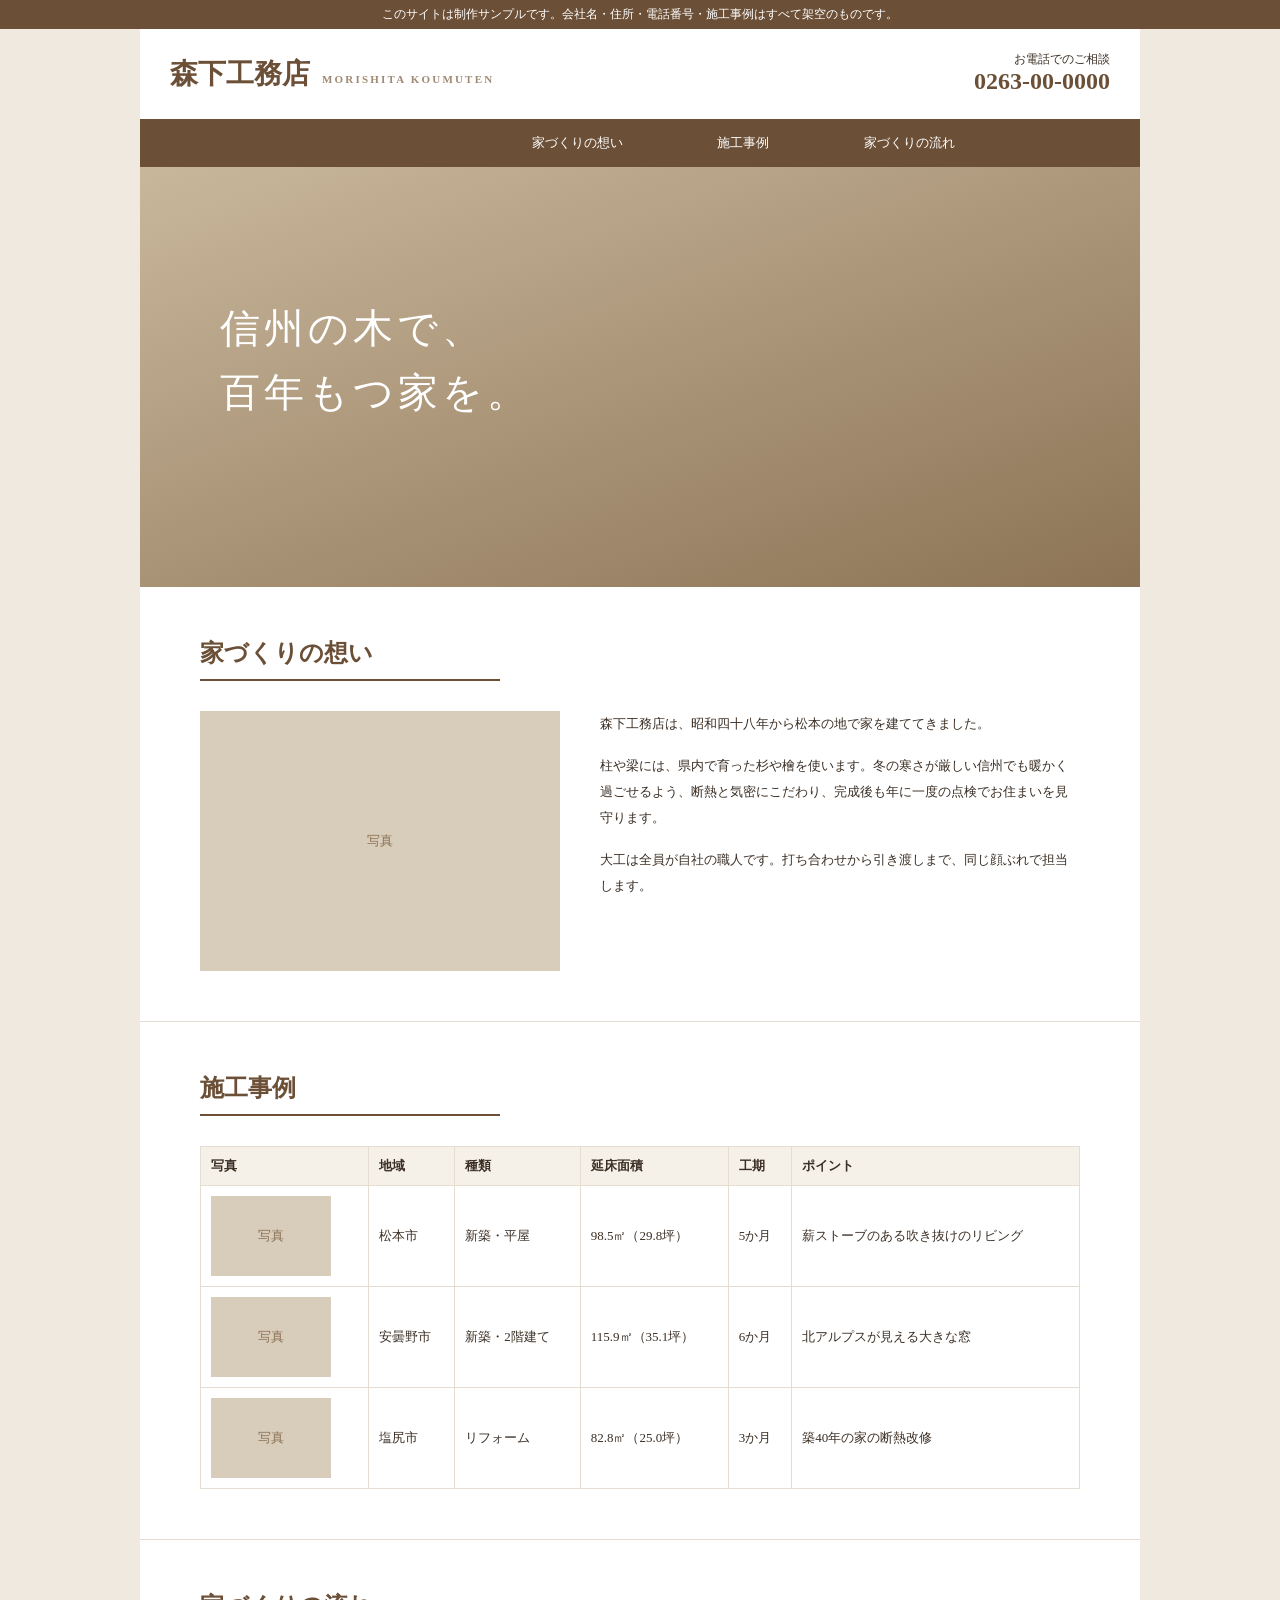
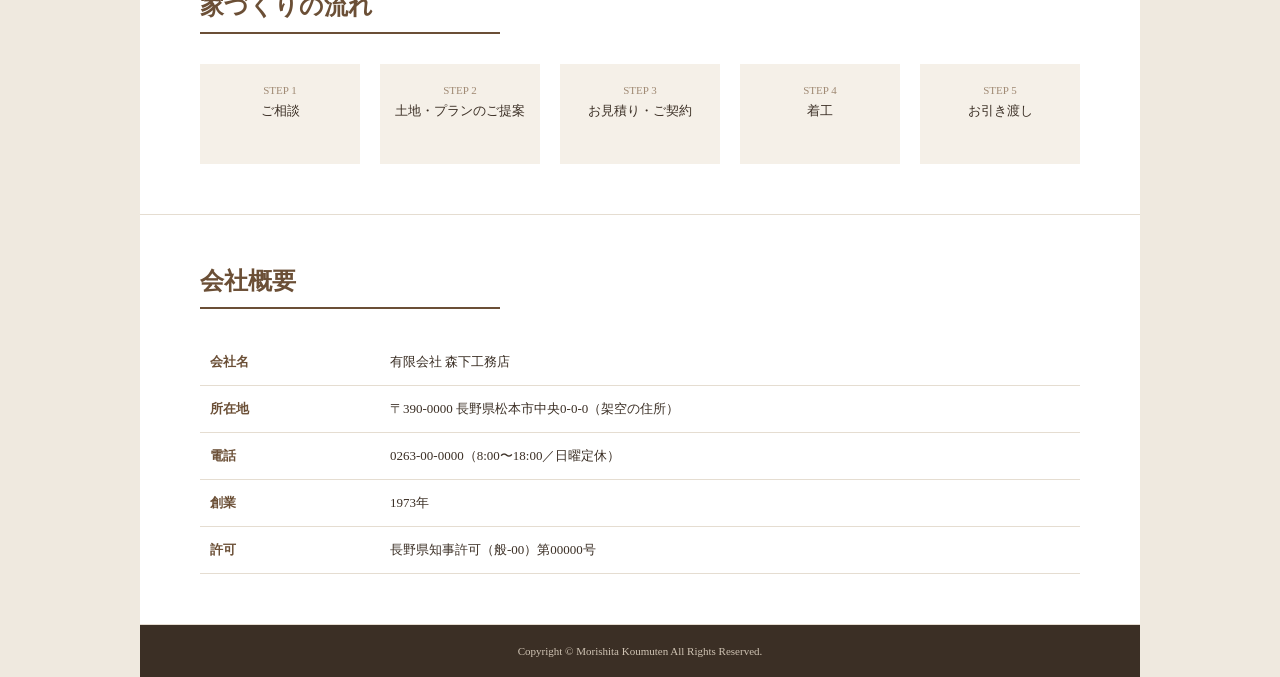
==== index.html @ de02e107 "修正前の状態（お預かりしたファイル）" ====
<!DOCTYPE html>
<html lang="ja">
<head>
<meta charset="UTF-8">
<title>森下工務店｜松本市の木の家・注文住宅</title>
<link rel="stylesheet" href="style.css">
</head>
<body>

<div class="sample-bar">このサイトは制作サンプルです。会社名・住所・電話番号・施工事例はすべて架空のものです。</div>

<div id="wrapper">

  <div id="header">
    <div class="logo">森下工務店<span>MORISHITA KOUMUTEN</span></div>
    <div class="header-tel">お電話でのご相談<br><strong>0263-00-0000</strong></div>
  </div>

  <ul id="nav">
    <li><a href="#concept">家づくりの想い</a></li>
    <li><a href="#works">施工事例</a></li>
    <li><a href="#flow">家づくりの流れ</a></li>
    <li><a href="#company">会社概要</a></li>
    <li><a href="#company">アクセス</a></li>
    <li><a href="#company">お問い合わせ</a></li>
  </ul>

  <div id="main-visual">
    <p>信州の木で、<br>百年もつ家を。</p>
  </div>

  <div class="section" id="concept">
    <h2>家づくりの想い</h2>
    <div class="col-left">
      <div class="concept-photo">写真</div>
    </div>
    <div class="col-right">
      <p>森下工務店は、昭和四十八年から松本の地で家を建ててきました。</p>
      <p>柱や梁には、県内で育った杉や檜を使います。冬の寒さが厳しい信州でも暖かく過ごせるよう、断熱と気密にこだわり、完成後も年に一度の点検でお住まいを見守ります。</p>
      <p>大工は全員が自社の職人です。打ち合わせから引き渡しまで、同じ顔ぶれで担当します。</p>
    </div>
    <div class="clear"></div>
  </div>

  <div class="section" id="works">
    <h2>施工事例</h2>
    <table class="works-table">
      <tr>
        <th>写真</th><th>地域</th><th>種類</th><th>延床面積</th><th>工期</th><th>ポイント</th>
      </tr>
      <tr>
        <td><div class="thumb">写真</div></td><td>松本市</td><td>新築・平屋</td><td>98.5㎡（29.8坪）</td><td>5か月</td><td>薪ストーブのある吹き抜けのリビング</td>
      </tr>
      <tr>
        <td><div class="thumb">写真</div></td><td>安曇野市</td><td>新築・2階建て</td><td>115.9㎡（35.1坪）</td><td>6か月</td><td>北アルプスが見える大きな窓</td>
      </tr>
      <tr>
        <td><div class="thumb">写真</div></td><td>塩尻市</td><td>リフォーム</td><td>82.8㎡（25.0坪）</td><td>3か月</td><td>築40年の家の断熱改修</td>
      </tr>
    </table>
  </div>

  <div class="section" id="flow">
    <h2>家づくりの流れ</h2>
    <ul class="flow-list">
      <li><span>STEP 1</span>ご相談</li>
      <li><span>STEP 2</span>土地・プランのご提案</li>
      <li><span>STEP 3</span>お見積り・ご契約</li>
      <li><span>STEP 4</span>着工</li>
      <li><span>STEP 5</span>お引き渡し</li>
    </ul>
  </div>

  <div class="section" id="company">
    <h2>会社概要</h2>
    <table class="company-table">
      <tr><th>会社名</th><td>有限会社 森下工務店</td></tr>
      <tr><th>所在地</th><td>〒390-0000 長野県松本市中央0-0-0（架空の住所）</td></tr>
      <tr><th>電話</th><td>0263-00-0000（8:00〜18:00／日曜定休）</td></tr>
      <tr><th>創業</th><td>1973年</td></tr>
      <tr><th>許可</th><td>長野県知事許可（般-00）第00000号</td></tr>
    </table>
  </div>

  <div id="footer">
    Copyright &copy; Morishita Koumuten All Rights Reserved.
  </div>

</div>

</body>
</html>
---- style.css ----
@charset "UTF-8";

body {
  margin: 0;
  font-family: "Hiragino Mincho ProN", "Yu Mincho", serif;
  font-size: 13px;
  color: #3b2f25;
  background: #efe9df;
}

.sample-bar {
  background: #6b4f36;
  color: #fff;
  font-size: 12px;
  text-align: center;
  padding: 6px 16px;
  font-family: sans-serif;
}

#wrapper {
  width: 1000px;
  margin: 0 auto;
  background: #fff;
}

#header {
  height: 90px;
  padding: 0 30px;
}
.logo {
  float: left;
  font-size: 28px;
  font-weight: bold;
  line-height: 90px;
  color: #6b4f36;
}
.logo span {
  font-size: 11px;
  letter-spacing: 0.2em;
  margin-left: 12px;
  color: #a08a74;
}
.header-tel {
  float: right;
  text-align: right;
  padding-top: 22px;
  font-size: 12px;
}
.header-tel strong {
  font-size: 24px;
  color: #6b4f36;
}

#nav {
  margin: 0;
  padding: 0;
  list-style: none;
  background: #6b4f36;
  height: 48px;
  white-space: nowrap;
}
#nav li {
  float: left;
  width: 166px;
  text-align: center;
}
#nav a {
  display: block;
  line-height: 48px;
  color: #fff;
  text-decoration: none;
}
#nav a:hover { background: #57402b; }

#main-visual {
  width: 1000px;
  height: 420px;
  background: linear-gradient(160deg, #c9b79c, #8c7355);
  position: relative;
}
#main-visual p {
  position: absolute;
  top: 130px;
  left: 80px;
  margin: 0;
  font-size: 40px;
  line-height: 1.6;
  color: #fff;
  letter-spacing: 0.1em;
}

.section {
  padding: 50px 60px;
  border-bottom: 1px solid #e5ddd1;
}
.section h2 {
  font-size: 24px;
  color: #6b4f36;
  margin: 0 0 30px;
  padding-bottom: 10px;
  border-bottom: 2px solid #6b4f36;
  width: 300px;
}

.col-left { float: left; width: 360px; }
.col-right { float: right; width: 480px; line-height: 2; }
.col-right p { margin: 0 0 16px; }
.clear { clear: both; }
.concept-photo {
  width: 360px;
  height: 260px;
  background: #d8ccbb;
  line-height: 260px;
  text-align: center;
  color: #8c7355;
}

.works-table {
  width: 880px;
  border-collapse: collapse;
}
.works-table th, .works-table td {
  border: 1px solid #e5ddd1;
  padding: 10px;
  text-align: left;
  white-space: nowrap;
}
.works-table th { background: #f5f0e8; }
.thumb {
  width: 120px;
  height: 80px;
  background: #d8ccbb;
  line-height: 80px;
  text-align: center;
  color: #8c7355;
}

.flow-list {
  margin: 0;
  padding: 0;
  list-style: none;
  width: 880px;
}
.flow-list li {
  float: left;
  width: 160px;
  height: 100px;
  margin-right: 20px;
  background: #f5f0e8;
  text-align: center;
  padding-top: 20px;
  box-sizing: border-box;
}
.flow-list li:last-child { margin-right: 0; }
.flow-list span {
  display: block;
  font-size: 11px;
  color: #a08a74;
  margin-bottom: 6px;
}
#flow::after { content: ""; display: block; clear: both; }

.company-table {
  width: 880px;
  border-collapse: collapse;
}
.company-table th, .company-table td {
  border-bottom: 1px solid #e5ddd1;
  padding: 14px 10px;
  text-align: left;
}
.company-table th { width: 160px; color: #6b4f36; }

#footer {
  background: #3b2f25;
  color: #cfc3b3;
  text-align: center;
  font-size: 11px;
  padding: 20px 0;
}
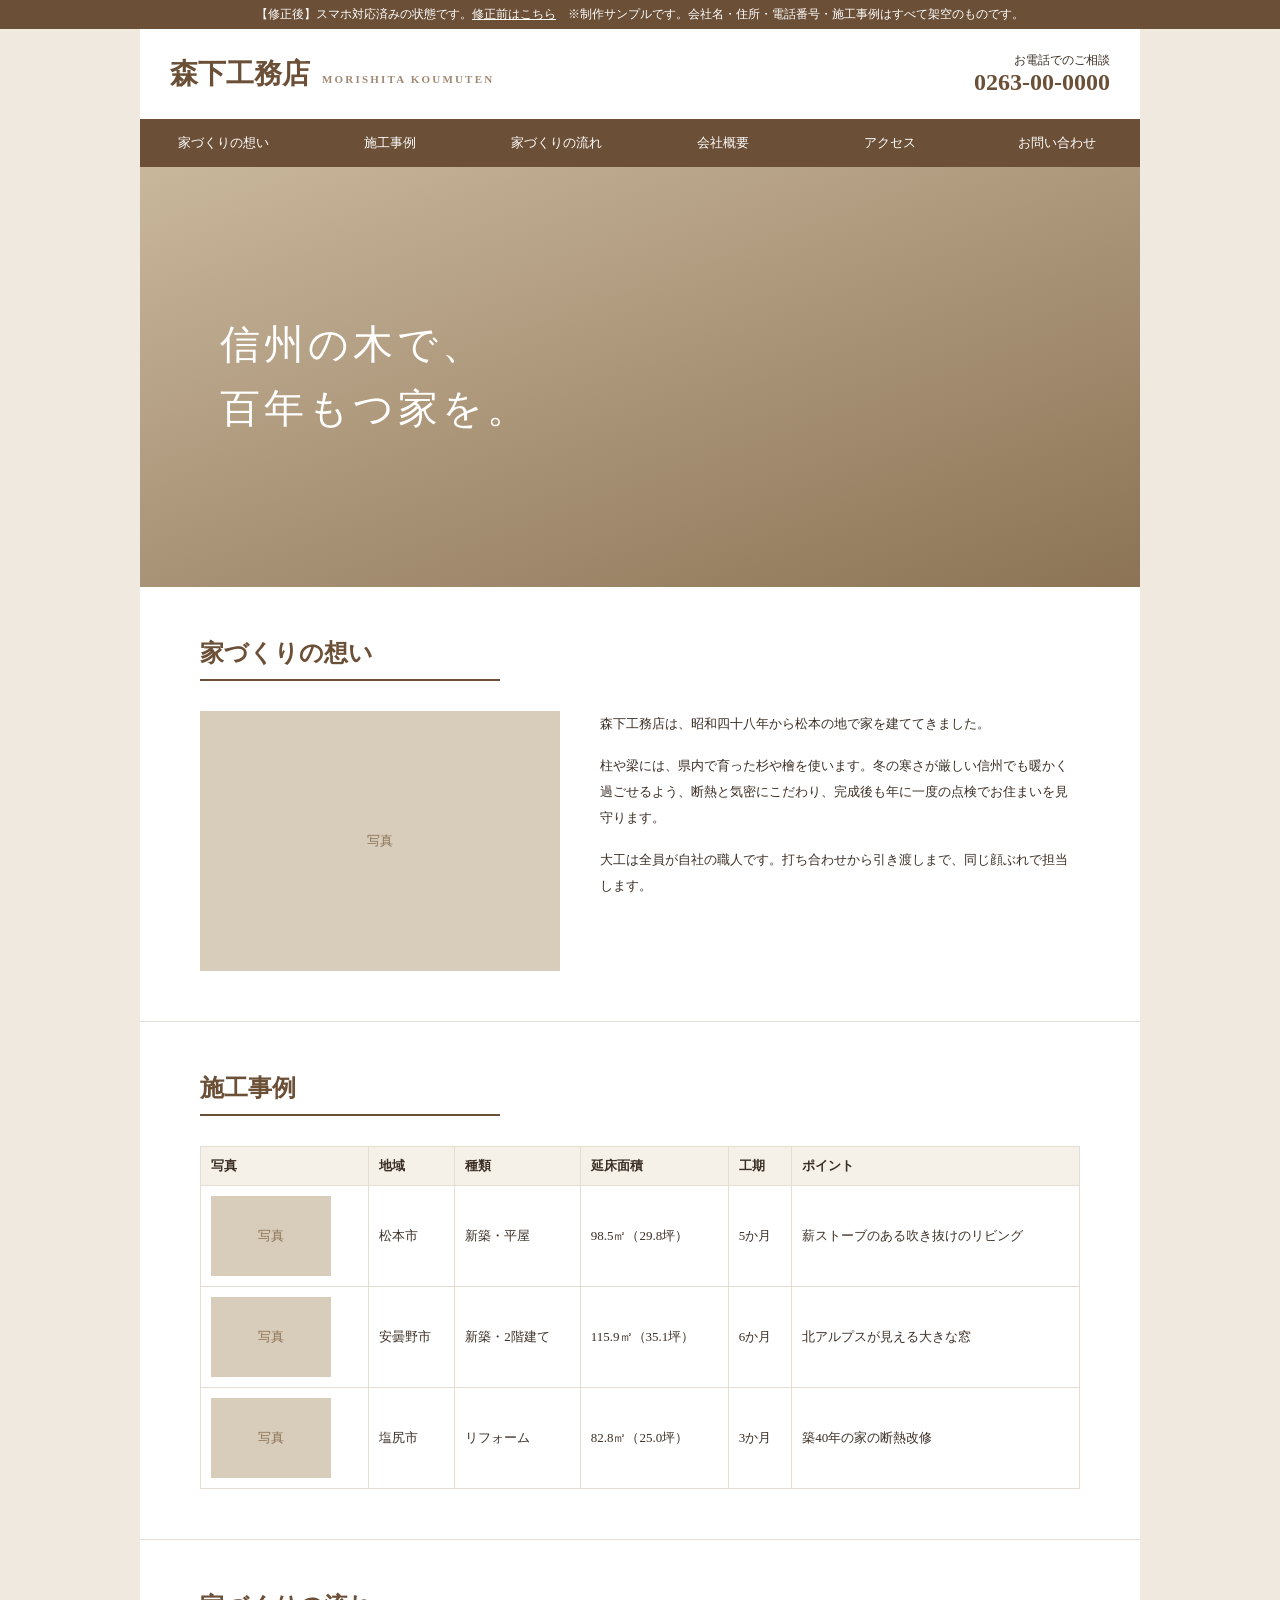
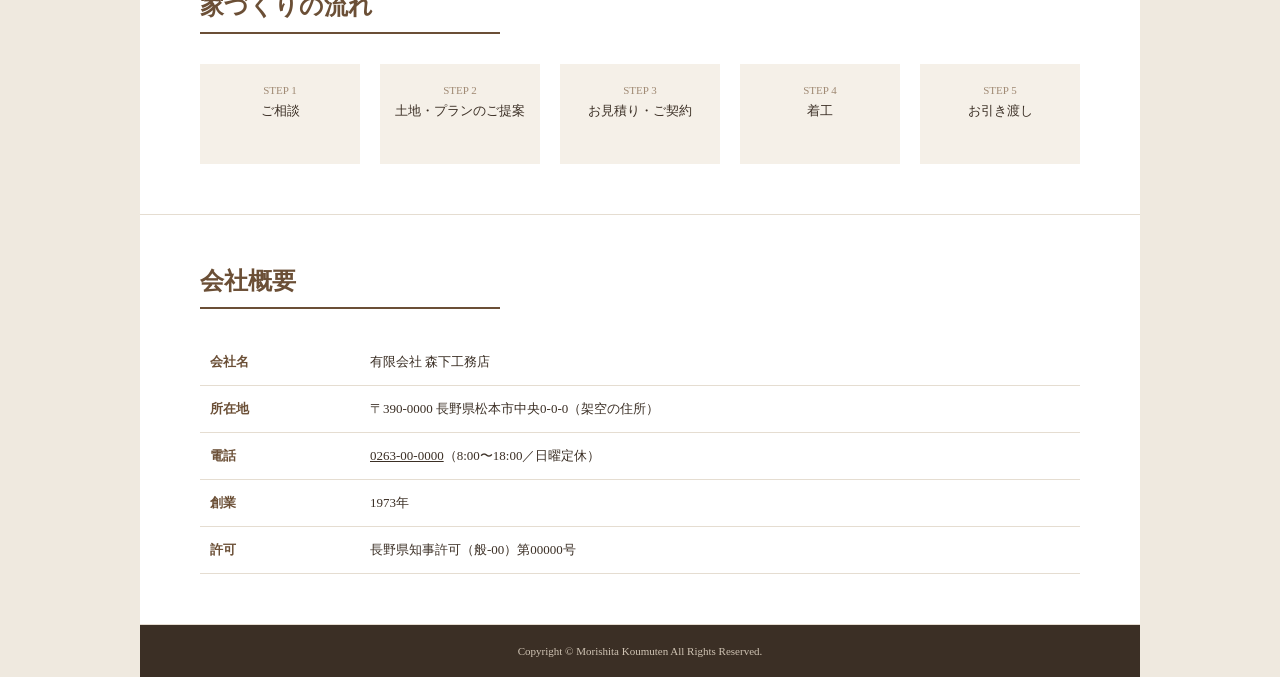
==== commit d05e5c7b: "スマホ表示の崩れを修正 - viewport の指定を追加（文字が極端に小さくなる原因） - 固定幅を max-width に変更し、横スクロールを解消 - 施工事例の表をスマホではカード表示に組み替" ====
--- a/index.html
+++ b/index.html
@@ -2,18 +2,19 @@
 <html lang="ja">
 <head>
 <meta charset="UTF-8">
+<meta name="viewport" content="width=device-width, initial-scale=1">
 <title>森下工務店｜松本市の木の家・注文住宅</title>
 <link rel="stylesheet" href="style.css">
 </head>
 <body>
 
-<div class="sample-bar">このサイトは制作サンプルです。会社名・住所・電話番号・施工事例はすべて架空のものです。</div>
+<div class="sample-bar">【修正後】スマホ対応済みの状態です。<a href="before/">修正前はこちら</a>　※制作サンプルです。会社名・住所・電話番号・施工事例はすべて架空のものです。</div>
 
 <div id="wrapper">
 
   <div id="header">
     <div class="logo">森下工務店<span>MORISHITA KOUMUTEN</span></div>
-    <div class="header-tel">お電話でのご相談<br><strong>0263-00-0000</strong></div>
+    <div class="header-tel">お電話でのご相談<br><a href="tel:0263000000"><strong>0263-00-0000</strong></a></div>
   </div>
 
   <ul id="nav">
@@ -49,13 +50,13 @@
         <th>写真</th><th>地域</th><th>種類</th><th>延床面積</th><th>工期</th><th>ポイント</th>
       </tr>
       <tr>
-        <td><div class="thumb">写真</div></td><td>松本市</td><td>新築・平屋</td><td>98.5㎡（29.8坪）</td><td>5か月</td><td>薪ストーブのある吹き抜けのリビング</td>
+        <td><div class="thumb">写真</div></td><td data-label="地域">松本市</td><td data-label="種類">新築・平屋</td><td data-label="延床面積">98.5㎡（29.8坪）</td><td data-label="工期">5か月</td><td data-label="ポイント">薪ストーブのある吹き抜けのリビング</td>
       </tr>
       <tr>
-        <td><div class="thumb">写真</div></td><td>安曇野市</td><td>新築・2階建て</td><td>115.9㎡（35.1坪）</td><td>6か月</td><td>北アルプスが見える大きな窓</td>
+        <td><div class="thumb">写真</div></td><td data-label="地域">安曇野市</td><td data-label="種類">新築・2階建て</td><td data-label="延床面積">115.9㎡（35.1坪）</td><td data-label="工期">6か月</td><td data-label="ポイント">北アルプスが見える大きな窓</td>
       </tr>
       <tr>
-        <td><div class="thumb">写真</div></td><td>塩尻市</td><td>リフォーム</td><td>82.8㎡（25.0坪）</td><td>3か月</td><td>築40年の家の断熱改修</td>
+        <td><div class="thumb">写真</div></td><td data-label="地域">塩尻市</td><td data-label="種類">リフォーム</td><td data-label="延床面積">82.8㎡（25.0坪）</td><td data-label="工期">3か月</td><td data-label="ポイント">築40年の家の断熱改修</td>
       </tr>
     </table>
   </div>
@@ -76,7 +77,7 @@
     <table class="company-table">
       <tr><th>会社名</th><td>有限会社 森下工務店</td></tr>
       <tr><th>所在地</th><td>〒390-0000 長野県松本市中央0-0-0（架空の住所）</td></tr>
-      <tr><th>電話</th><td>0263-00-0000（8:00〜18:00／日曜定休）</td></tr>
+      <tr><th>電話</th><td><a href="tel:0263000000">0263-00-0000</a>（8:00〜18:00／日曜定休）</td></tr>
       <tr><th>創業</th><td>1973年</td></tr>
       <tr><th>許可</th><td>長野県知事許可（般-00）第00000号</td></tr>
     </table>
@@ -88,5 +89,7 @@
 
 </div>
 
+<a class="sp-call" href="tel:0263000000">電話で相談する　0263-00-0000</a>
+
 </body>
 </html>
--- a/style.css
+++ b/style.css
@@ -1,4 +1,13 @@
 @charset "UTF-8";
+
+/*
+  スマホ対応の修正方針
+  - 固定幅(1000px / 880px など)を最大幅(max-width)に変え、画面に合わせて縮むようにした
+  - float による横並びを flex / grid に置き換え、スマホでは縦に並べる
+  - パソコンでの見た目は修正前と同じになるよう、数値は元の値を使っている
+*/
+
+*, *::before, *::after { box-sizing: border-box; }
 
 body {
   margin: 0;
@@ -16,23 +25,28 @@
   padding: 6px 16px;
   font-family: sans-serif;
 }
+.sample-bar a { color: #fff; }
 
 #wrapper {
-  width: 1000px;
+  max-width: 1000px;
   margin: 0 auto;
   background: #fff;
 }
 
 #header {
-  height: 90px;
+  min-height: 90px;
   padding: 0 30px;
+  display: flex;
+  justify-content: space-between;
+  align-items: center;
+  flex-wrap: wrap;
+  gap: 8px 24px;
 }
 .logo {
-  float: left;
   font-size: 28px;
   font-weight: bold;
-  line-height: 90px;
   color: #6b4f36;
+  padding: 18px 0;
 }
 .logo span {
   font-size: 11px;
@@ -41,11 +55,11 @@
   color: #a08a74;
 }
 .header-tel {
-  float: right;
   text-align: right;
-  padding-top: 22px;
   font-size: 12px;
-}
+  padding: 12px 0;
+}
+.header-tel a { color: inherit; text-decoration: none; }
 .header-tel strong {
   font-size: 24px;
   color: #6b4f36;
@@ -56,14 +70,10 @@
   padding: 0;
   list-style: none;
   background: #6b4f36;
-  height: 48px;
-  white-space: nowrap;
-}
-#nav li {
-  float: left;
-  width: 166px;
-  text-align: center;
-}
+  display: grid;
+  grid-template-columns: repeat(6, 1fr);
+}
+#nav li { text-align: center; }
 #nav a {
   display: block;
   line-height: 48px;
@@ -73,15 +83,13 @@
 #nav a:hover { background: #57402b; }
 
 #main-visual {
-  width: 1000px;
   height: 420px;
   background: linear-gradient(160deg, #c9b79c, #8c7355);
-  position: relative;
+  display: flex;
+  align-items: center;
+  padding-left: 80px;
 }
 #main-visual p {
-  position: absolute;
-  top: 130px;
-  left: 80px;
   margin: 0;
   font-size: 40px;
   line-height: 1.6;
@@ -99,39 +107,45 @@
   margin: 0 0 30px;
   padding-bottom: 10px;
   border-bottom: 2px solid #6b4f36;
-  width: 300px;
-}
-
-.col-left { float: left; width: 360px; }
-.col-right { float: right; width: 480px; line-height: 2; }
+  max-width: 300px;
+}
+
+#concept {
+  display: grid;
+  grid-template-columns: 360px 1fr;
+  column-gap: 40px;
+}
+#concept h2 { grid-column: 1 / -1; }
+.col-right { line-height: 2; min-width: 0; }
 .col-right p { margin: 0 0 16px; }
-.clear { clear: both; }
+.clear { display: none; }
 .concept-photo {
-  width: 360px;
-  height: 260px;
+  max-width: 100%;
+  aspect-ratio: 360 / 260;
   background: #d8ccbb;
-  line-height: 260px;
-  text-align: center;
+  display: flex;
+  align-items: center;
+  justify-content: center;
   color: #8c7355;
 }
 
 .works-table {
-  width: 880px;
+  width: 100%;
   border-collapse: collapse;
 }
 .works-table th, .works-table td {
   border: 1px solid #e5ddd1;
   padding: 10px;
   text-align: left;
-  white-space: nowrap;
-}
-.works-table th { background: #f5f0e8; }
+}
+.works-table th { background: #f5f0e8; white-space: nowrap; }
 .thumb {
   width: 120px;
   height: 80px;
   background: #d8ccbb;
-  line-height: 80px;
-  text-align: center;
+  display: flex;
+  align-items: center;
+  justify-content: center;
   color: #8c7355;
 }
 
@@ -139,29 +153,25 @@
   margin: 0;
   padding: 0;
   list-style: none;
-  width: 880px;
+  display: grid;
+  grid-template-columns: repeat(5, 1fr);
+  gap: 20px;
 }
 .flow-list li {
-  float: left;
-  width: 160px;
-  height: 100px;
-  margin-right: 20px;
+  min-height: 100px;
   background: #f5f0e8;
   text-align: center;
-  padding-top: 20px;
-  box-sizing: border-box;
-}
-.flow-list li:last-child { margin-right: 0; }
+  padding: 20px 8px;
+}
 .flow-list span {
   display: block;
   font-size: 11px;
   color: #a08a74;
   margin-bottom: 6px;
 }
-#flow::after { content: ""; display: block; clear: both; }
 
 .company-table {
-  width: 880px;
+  width: 100%;
   border-collapse: collapse;
 }
 .company-table th, .company-table td {
@@ -170,6 +180,7 @@
   text-align: left;
 }
 .company-table th { width: 160px; color: #6b4f36; }
+.company-table a { color: inherit; }
 
 #footer {
   background: #3b2f25;
@@ -178,3 +189,82 @@
   font-size: 11px;
   padding: 20px 0;
 }
+
+/* スマホで画面下に固定する電話ボタン（パソコンでは表示しない） */
+.sp-call { display: none; }
+
+/* ===== タブレット・スマホ ===== */
+@media (max-width: 768px) {
+  body { font-size: 15px; }
+
+  #header { padding: 0 16px; }
+  .logo { font-size: 22px; padding: 14px 0 0; }
+  .logo span { display: block; margin-left: 0; }
+  .header-tel { display: none; } /* 画面下の電話ボタンに置き換える */
+
+  #nav { grid-template-columns: repeat(3, 1fr); }
+  #nav a { line-height: 1.4; padding: 12px 4px; font-size: 13px; border: 1px solid #7d6147; }
+
+  #main-visual { height: 240px; padding-left: 24px; }
+  #main-visual p { font-size: 26px; }
+
+  .section { padding: 36px 16px; }
+  .section h2 { font-size: 20px; }
+
+  #concept { grid-template-columns: 1fr; row-gap: 20px; }
+
+  /* 施工事例：表を1件ずつのカードに組み替える */
+  .works-table, .works-table tbody, .works-table tr, .works-table td { display: block; }
+  .works-table tr:first-child { display: none; }
+  .works-table tr {
+    border: 1px solid #e5ddd1;
+    margin-bottom: 16px;
+  }
+  .works-table td {
+    border: none;
+    border-bottom: 1px solid #f0ebe3;
+    display: grid;
+    grid-template-columns: 6em 1fr;
+    gap: 8px;
+  }
+  .works-table td:last-child { border-bottom: none; }
+  .works-table td::before {
+    content: attr(data-label);
+    color: #a08a74;
+    font-size: 13px;
+  }
+  .works-table td:first-child { display: block; padding: 0; }
+  .thumb { width: 100%; height: 160px; }
+
+  .flow-list { grid-template-columns: 1fr; gap: 8px; }
+  .flow-list li {
+    min-height: 0;
+    display: flex;
+    align-items: center;
+    gap: 16px;
+    text-align: left;
+    padding: 14px 16px;
+  }
+  .flow-list span { margin-bottom: 0; }
+
+  .company-table th { width: 6em; vertical-align: top; }
+
+  #footer { padding-bottom: 84px; } /* 固定の電話ボタンに隠れないよう余白を追加 */
+
+  .sp-call {
+    display: block;
+    position: fixed;
+    left: 0;
+    right: 0;
+    bottom: 0;
+    background: #b5572f;
+    color: #fff;
+    text-align: center;
+    font-weight: bold;
+    font-size: 16px;
+    text-decoration: none;
+    padding: 16px 16px calc(16px + env(safe-area-inset-bottom, 0px));
+    font-family: sans-serif;
+    z-index: 10;
+  }
+}
